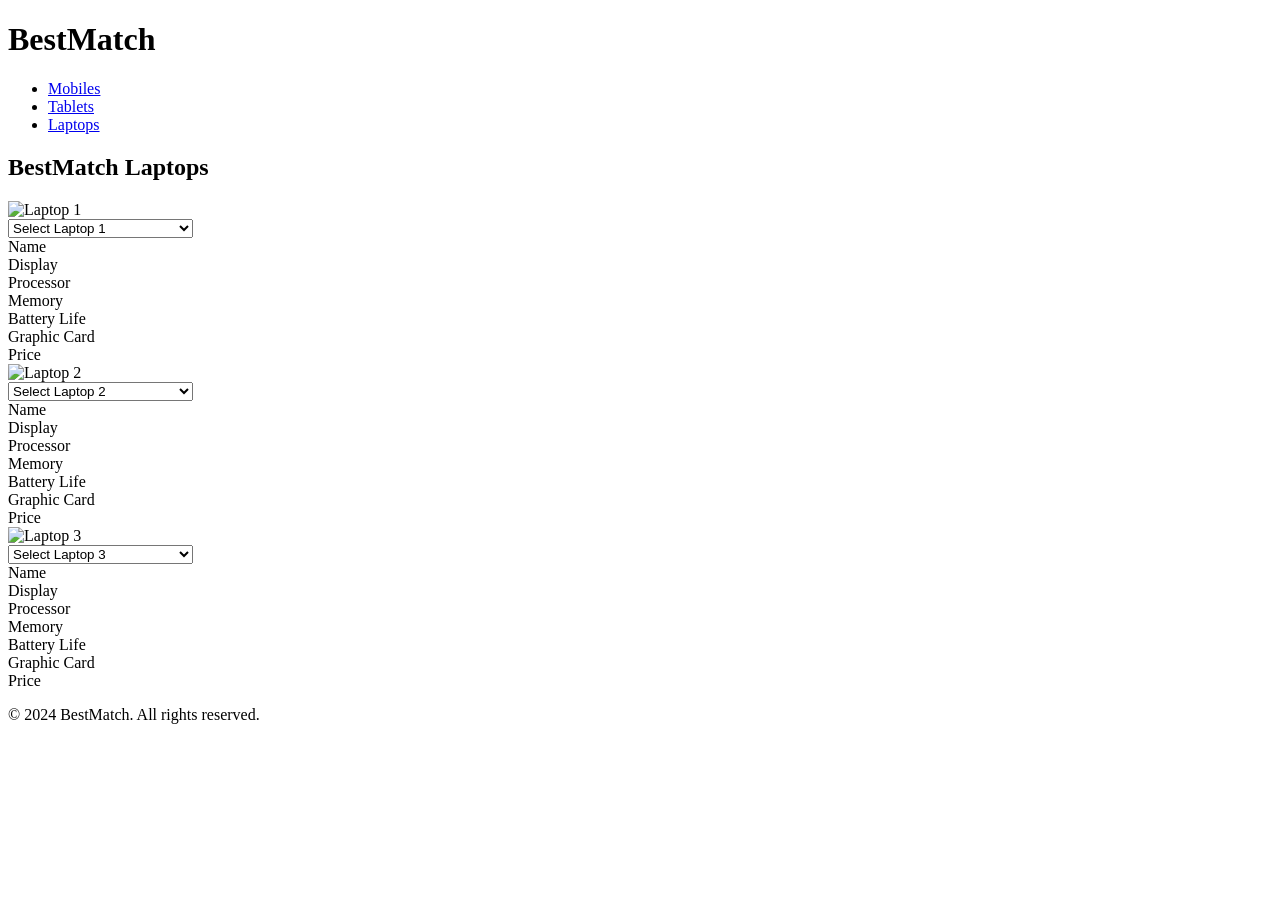
==== laptop.html @ 328fa0e4 "Update laptop.html" ====
<!DOCTYPE html>
<html lang="en">
<head>
    <meta charset="UTF-8">
    <meta name="viewport" content="width=device-width, initial-scale=1.0">
    <title>BestMatch</title>
    <link rel="stylesheet" href="laptop.css">
</head>
<body>
    <header>
        <h1>BestMatch</h1>
        <nav>
            <ul>
                <li><a href="index.html">Mobiles</a></li>
                <li><a href="tablet.html">Tablets</a></li>
                <li><a href="laptop.html">Laptops</a></li>
            </ul>
        </nav>
    </header>

    <main>
        <div class="comparison-container">
            <h2>BestMatch Laptops</h2>
            <div class="product-comparison">
                <!-- Product 1 -->
                <div class="product-card">
                    <img src="https://i.postimg.cc/bwwFgzgq/Untitled-design.png" alt="Laptop 1">
                    <div class="specs">
                        <select class="laptop-selector" id="laptop1" onchange="updateComparison()">
                            <option value="">Select Laptop 1</option>
                            <option value="macbookair">Macbook Air M2</option>
                            <option value="samsungnotebook">Galaxy Book 4 Pro</option>
                            <option value="asusvivobook">Asus Vivobook 16</option>
                            <option value="microsoftsurface">Microsoft Surface Elite</option>
                            <option value="lenovoideapad5">Lenovo IdeaPad Duet 5</option>
                            <option value="macbookairm3">Macbook Air M3</option>
                            <option value="dellxps13">Dell XPS 13</option>
                            <option value="aceraspire5">Acer Aspire 5</option>
                            <option value="acerchromebookplus515">Acer Chromebook Plus 515</option>
                            <option value="macbookprom3">Macbook Pro M3</option>
                            <option value="dellxps17">Dell XPS 17</option>
                            <option value="msikatana15">MSI Katana 15</option>
                            <option value="asustufgamingf15">Asus TUF Gaming F15</option>
                            <option value="macbookprom2max">Macbook Pro M2 Max</option>
                            <option value="acerswift3oled">Acer Swift 3 OLED</option>
                            <option value="lenovoyogabook9i">Lenovo Yoga Book 9i</option>
                            <option value="asuszenbook17">Asus Zenbook 17</option>
                            <option value="msigt77titan">MSI GT77 Titan</option>
                        </select>
                        <div class="spec-item blue">Name</div>
                        <div class="spec-item blue">Display</div>
                        <div class="spec-item blue">Processor</div>
                        <div class="spec-item blue">Memory</div>
                        <div class="spec-item blue">Battery Life</div>
                        <div class="spec-item blue">Graphic Card</div>
                        <div class="spec-item red">Price</div>
                    </div>
                </div>
                <!-- Product 2 -->
                <div class="product-card">
                    <img src="https://i.postimg.cc/bwwFgzgq/Untitled-design.png" alt="Laptop 2">
                    <div class="specs">
                        <select class="laptop-selector" id="laptop2" onchange="updateComparison()">
                            <option value="">Select Laptop 2</option>
                            <option value="macbookair">Macbook Air M2</option>
                            <option value="samsungnotebook">Galaxy Book 4 Pro</option>
                            <option value="asusvivobook">Asus Vivobook 16</option>
                            <option value="microsoftsurface">Microsoft Surface Elite</option>
                            <option value="lenovoideapad5">Lenovo IdeaPad Duet 5</option>
                            <option value="macbookairm3">Macbook Air M3</option>
                            <option value="dellxps13">Dell XPS 13</option>
                            <option value="aceraspire5">Acer Aspire 5</option>
                            <option value="acerchromebookplus515">Acer Chromebook Plus 515</option>
                            <option value="macbookprom3">Macbook Pro M3</option>
                            <option value="dellxps17">Dell XPS 17</option>
                            <option value="msikatana15">MSI Katana 15</option>
                            <option value="asustufgamingf15">Asus TUF Gaming F15</option>
                            <option value="macbookprom2max">Macbook Pro M2 Max</option>
                            <option value="acerswift3oled">Acer Swift 3 OLED</option>
                            <option value="lenovoyogabook9i">Lenovo Yoga Book 9i</option>
                            <option value="asuszenbook17">Asus Zenbook 17</option>
                            <option value="msigt77titan">MSI GT77 Titan</option>
                        </select>
                        <div class="spec-item blue">Name</div>
                        <div class="spec-item blue">Display</div>
                        <div class="spec-item blue">Processor</div>
                        <div class="spec-item blue">Memory</div>
                        <div class="spec-item blue">Battery Life</div>
                        <div class="spec-item blue">Graphic Card</div>
                        <div class="spec-item red">Price</div>
                    </div>
                </div>
                <!-- Product 3 -->
                <div class="product-card">
                    <img src="https://i.postimg.cc/bwwFgzgq/Untitled-design.png" alt="Laptop 3">
                    <div class="specs">
                        <select class="laptop-selector" id="laptop3" onchange="updateComparison()">
                            <option value="">Select Laptop 3</option>
                            <option value="macbookair">Macbook Air M2</option>
                            <option value="samsungnotebook">Galaxy Book 4 Pro</option>
                            <option value="asusvivobook">Asus Vivobook 16</option>
                            <option value="microsoftsurface">Microsoft Surface Elite</option>
                            <option value="lenovoideapad5">Lenovo IdeaPad Duet 5</option>
                            <option value="macbookairm3">Macbook Air M3</option>
                            <option value="dellxps13">Dell XPS 13</option>
                            <option value="aceraspire5">Acer Aspire 5</option>
                            <option value="acerchromebookplus515">Acer Chromebook Plus 515</option>
                            <option value="macbookprom3">Macbook Pro M3</option>
                            <option value="dellxps17">Dell XPS 17</option>
                            <option value="msikatana15">MSI Katana 15</option>
                            <option value="asustufgamingf15">Asus TUF Gaming F15</option>
                            <option value="macbookprom2max">Macbook Pro M2 Max</option>
                            <option value="acerswift3oled">Acer Swift 3 OLED</option>
                            <option value="lenovoyogabook9i">Lenovo Yoga Book 9i</option>
                            <option value="asuszenbook17">Asus Zenbook 17</option>
                            <option value="msigt77titan">MSI GT77 Titan</option>
                        </select>
                        <div class="spec-item blue">Name</div>
                        <div class="spec-item blue">Display</div>
                        <div class="spec-item blue">Processor</div>
                        <div class="spec-item blue">Memory</div>
                        <div class="spec-item blue">Battery Life</div>
                        <div class="spec-item blue">Graphic Card</div>
                        <div class="spec-item red">Price</div>
                    </div>
                </div>
            </div>
        </div>
    </main>
    <footer>
        <div class="container">
            <p>&copy; 2024 BestMatch. All rights reserved.</p>
        </div>
    </footer>

    <script src="laptop.js"></script>
</body>
</html>
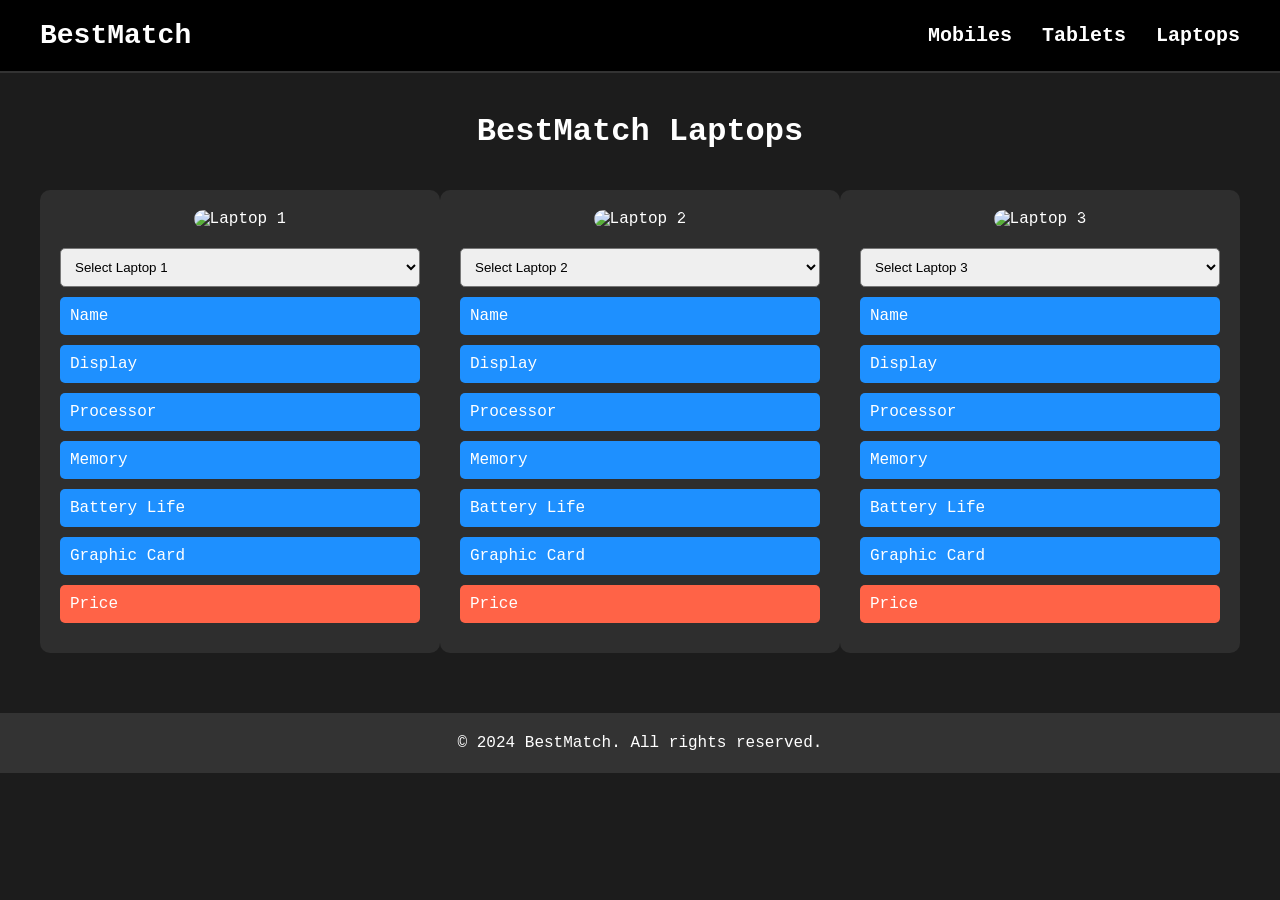
==== commit ad42c3a3: "Update Files" ====
--- a/laptop.html
+++ b/laptop.html
@@ -5,6 +5,10 @@
     <meta name="viewport" content="width=device-width, initial-scale=1.0">
     <title>BestMatch</title>
     <link rel="stylesheet" href="laptop.css">
+    <link rel="apple-touch-icon" sizes="180x180" href="/apple-touch-icon.png">
+    <link rel="icon" type="image/png" sizes="32x32" href="/favicon-32x32.png">
+    <link rel="icon" type="image/png" sizes="16x16" href="/favicon-16x16.png">
+    <link rel="manifest" href="/site.webmanifest">
 </head>
 <body>
     <header>
--- a/laptop.css
+++ b/laptop.css
@@ -0,0 +1,416 @@
+* {
+  margin: 0;
+  padding: 0;
+  box-sizing: border-box;
+}
+
+body {
+  font-family: "Courier New", Courier, monospace;
+  background-color: #1c1c1c;
+  color: white;
+}
+
+header {
+  background-color: #000;
+  padding: 20px 40px;
+  display: flex;
+  justify-content: space-between;
+  align-items: center;
+  border-bottom: 2px solid #333;
+}
+
+h1 {
+  font-size: 36px;
+  color: white;
+  margin: 0;
+  font-weight: bold;
+}
+
+nav ul {
+  display: flex;
+  gap: 30px;
+  list-style: none;
+  margin: 0;
+  padding: 0;
+}
+
+nav ul li a {
+  text-decoration: none;
+  color: white;
+  font-size: 18px;
+  font-weight: bold;
+  transition: color 0.3s;
+}
+
+nav ul li a:hover {
+  color: #1e90ff;
+}
+
+.comparison-container {
+  padding: 40px;
+}
+
+.comparison-container h2 {
+  text-align: center;
+  margin-bottom: 40px;
+  font-size: 32px;
+}
+
+.product-comparison {
+  display: flex;
+  justify-content: space-around;
+}
+
+.product-card {
+  background-color: #2e2e2e;
+  padding: 20px;
+  border-radius: 10px;
+  width: 30%;
+  text-align: center;
+  position: relative;
+  transition: transform 0.3s ease, box-shadow 0.3s ease;
+}
+
+.product-card img {
+  width: 100%;
+  height: 50%;
+  border-radius: 10px;
+  margin-bottom: 20px;
+  object-fit: cover;
+}
+
+.card-title {
+  margin-bottom: 10px;
+}
+
+.specs {
+  text-align: left;
+}
+
+.laptop-selector {
+  margin: 0;
+  padding: 10px;
+  border-radius: 5px;
+  width: 100%;
+  max-width: none;
+  box-sizing: border-box;
+}
+
+.spec-item {
+  margin: 10px 0;
+  padding: 10px;
+  border-radius: 5px;
+}
+
+.spec-item.blue {
+  background-color: #1e90ff;
+}
+
+.spec-item.red {
+  background-color: #ff6347;
+}
+
+footer {
+  background-color: #333;
+  color: white;
+  text-align: center;
+  padding: 1em 0;
+  margin-top: 20px;
+}
+
+footer p {
+  margin: 5px 0;
+}
+
+footer .container {
+  display: flex;
+  flex-direction: column;
+  align-items: center;
+}
+
+header {
+  padding: 20px 40px;
+  display: flex;
+  justify-content: space-between;
+  align-items: center;
+}
+
+h1 {
+  font-size: 36px;
+  color: white;
+  margin: 0;
+  text-align: left;
+  flex: 1;
+}
+
+nav {
+  margin-left: auto;
+}
+
+nav ul {
+  display: flex;
+  list-style: none;
+  gap: 30px;
+}
+
+nav ul li a {
+  text-decoration: none;
+  color: white;
+  font-size: 18px;
+}
+
+nav ul li a:hover {
+  color: #1e90ff;
+}
+
+@media (min-width: 1280px) {
+  body {
+    font-size: 18px;
+  }
+
+  .product-card {
+    width: 30%;
+  }
+
+  .product-comparison {
+    justify-content: space-between;
+  }
+}
+
+@media (max-width: 1280px) and (min-width: 1024px) {
+  body {
+    font-size: 16px;
+  }
+
+  .product-card {
+    width: 45%;
+  }
+
+  .product-comparison {
+    justify-content: space-around;
+  }
+
+  h1 {
+    font-size: 28px;
+  }
+
+  nav ul li a {
+    font-size: 20px;
+  }
+}
+
+@media (min-width: 768px) and (max-width: 1279px) {
+  body {
+    font-size: 12px;
+  }
+
+  h1 {
+    font-size: 20px;
+    text-align: center;
+    margin-bottom: 10px;
+  }
+
+  header {
+    background-color: #000;
+    display: flex;
+    flex-direction: column;
+    align-items: center;
+    border-bottom: 2px solid #333;
+  }
+
+  nav {
+    width: 100%;
+    display: flex;
+    justify-content: center;
+    align-items: center;
+    padding: 0;
+    margin: 0;
+  }
+
+  nav ul {
+    display: flex;
+    justify-content: center;
+    list-style: none;
+    padding: 0;
+    margin: 0;
+  }
+
+  nav ul li {
+    margin: 0 15px;
+    text-align: center;
+  }
+
+  nav ul li a {
+    font-size: 15px;
+    text-decoration: none;
+    color: white;
+  }
+
+  .product-card {
+    width: 100%;
+    margin-bottom: 15px;
+  }
+
+  .product-card img {
+    width: 100%;
+    height: 100%;
+    object-fit: cover;
+  }
+
+  .product-comparison {
+    flex-direction: column;
+    align-items: center;
+  }
+
+  .specs {
+    font-size: 12px;
+  }
+
+  footer p {
+    font-size: 12px;
+  }
+}
+
+@media (max-width: 767px) and (min-width: 480px) {
+  body {
+    font-size: 12px;
+  }
+
+  h1 {
+    font-size: 20px;
+    text-align: center;
+    margin-bottom: 10px;
+  }
+
+  header {
+    background-color: #000;
+    display: flex;
+    flex-direction: column;
+    align-items: center;
+    border-bottom: 2px solid #333;
+  }
+
+  nav {
+    width: 100%;
+    display: flex;
+    justify-content: center;
+    align-items: center;
+    padding: 0;
+    margin: 0;
+  }
+
+  nav ul {
+    display: flex;
+    justify-content: center;
+    list-style: none;
+    padding: 0;
+    margin: 0;
+  }
+
+  nav ul li {
+    margin: 0 15px;
+    text-align: center;
+  }
+
+  nav ul li a {
+    font-size: 15px;
+    text-decoration: none;
+    color: white;
+  }
+
+  .product-card {
+    width: 100%;
+    margin-bottom: 15px;
+  }
+
+  .product-card img {
+    width: 100%;
+    height: 100%;
+    object-fit: cover;
+  }
+
+  .product-comparison {
+    flex-direction: column;
+    align-items: center;
+  }
+
+  .specs {
+    font-size: 12px;
+  }
+
+  footer p {
+    font-size: 12px;
+  }
+}
+
+@media (max-width: 479px) {
+  body {
+    font-size: 12px;
+  }
+
+  h1 {
+    font-size: 20px;
+    text-align: center;
+    margin-bottom: 10px;
+  }
+
+  header {
+    background-color: #000;
+    display: flex;
+    flex-direction: column;
+    align-items: center;
+    border-bottom: 2px solid #333;
+  }
+
+  nav {
+    width: 100%;
+    display: flex;
+    justify-content: center;
+    align-items: center;
+    padding: 0;
+    margin: 0;
+  }
+
+  nav ul {
+    display: flex;
+    justify-content: center;
+    list-style: none;
+    padding: 0;
+    margin: 0;
+  }
+
+  nav ul li {
+    margin: 0 15px;
+    text-align: center;
+  }
+
+  nav ul li a {
+    font-size: 15px;
+    text-decoration: none;
+    color: white;
+  }
+
+  .product-card {
+    width: 100%;
+    margin-bottom: 15px;
+  }
+
+  .product-card img {
+    width: 100%;
+    height: 100%;
+    object-fit: cover;
+  }
+
+  .product-comparison {
+    flex-direction: column;
+    align-items: center;
+  }
+
+  .specs {
+    font-size: 12px;
+  }
+
+  footer p {
+    font-size: 12px;
+  }
+}
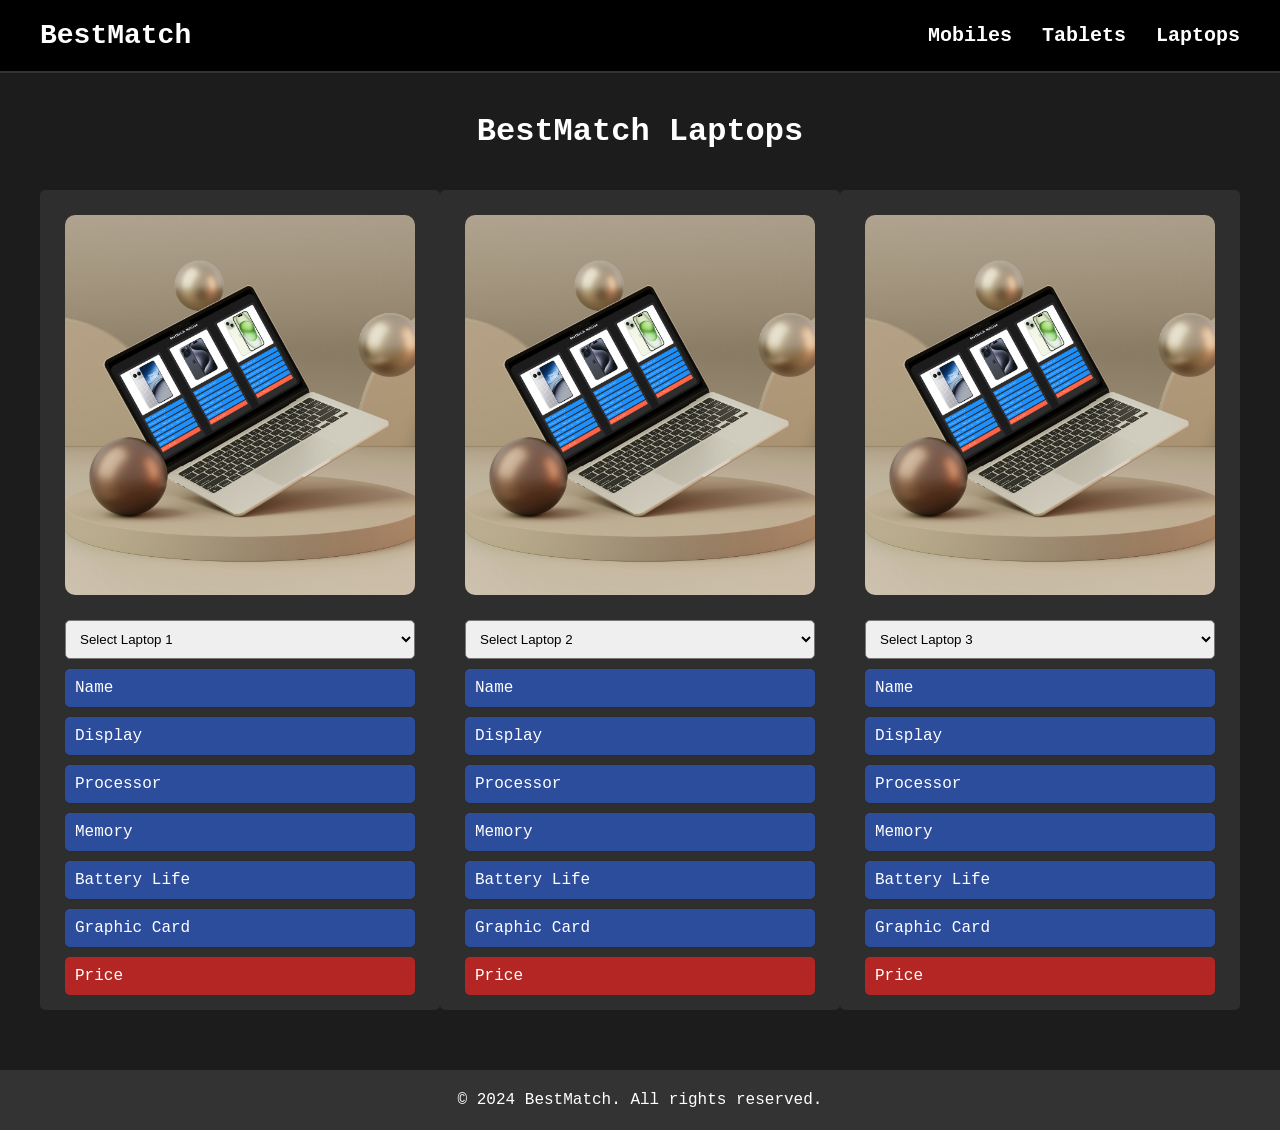
==== commit 2651e7f5: "first commit" ====
--- a/laptop.html
+++ b/laptop.html
@@ -28,7 +28,7 @@
             <div class="product-comparison">
                 <!-- Product 1 -->
                 <div class="product-card">
-                    <img src="https://i.postimg.cc/bwwFgzgq/Untitled-design.png" alt="Laptop 1">
+                    <img src="/images/img1.png" alt="Laptop 1">
                     <div class="specs">
                         <select class="laptop-selector" id="laptop1" onchange="updateComparison()">
                             <option value="">Select Laptop 1</option>
@@ -37,19 +37,7 @@
                             <option value="asusvivobook">Asus Vivobook 16</option>
                             <option value="microsoftsurface">Microsoft Surface Elite</option>
                             <option value="lenovoideapad5">Lenovo IdeaPad Duet 5</option>
-                            <option value="macbookairm3">Macbook Air M3</option>
                             <option value="dellxps13">Dell XPS 13</option>
-                            <option value="aceraspire5">Acer Aspire 5</option>
-                            <option value="acerchromebookplus515">Acer Chromebook Plus 515</option>
-                            <option value="macbookprom3">Macbook Pro M3</option>
-                            <option value="dellxps17">Dell XPS 17</option>
-                            <option value="msikatana15">MSI Katana 15</option>
-                            <option value="asustufgamingf15">Asus TUF Gaming F15</option>
-                            <option value="macbookprom2max">Macbook Pro M2 Max</option>
-                            <option value="acerswift3oled">Acer Swift 3 OLED</option>
-                            <option value="lenovoyogabook9i">Lenovo Yoga Book 9i</option>
-                            <option value="asuszenbook17">Asus Zenbook 17</option>
-                            <option value="msigt77titan">MSI GT77 Titan</option>
                         </select>
                         <div class="spec-item blue">Name</div>
                         <div class="spec-item blue">Display</div>
@@ -62,7 +50,7 @@
                 </div>
                 <!-- Product 2 -->
                 <div class="product-card">
-                    <img src="https://i.postimg.cc/bwwFgzgq/Untitled-design.png" alt="Laptop 2">
+                    <img src="/images/img1.png" alt="Laptop 2">
                     <div class="specs">
                         <select class="laptop-selector" id="laptop2" onchange="updateComparison()">
                             <option value="">Select Laptop 2</option>
@@ -71,19 +59,7 @@
                             <option value="asusvivobook">Asus Vivobook 16</option>
                             <option value="microsoftsurface">Microsoft Surface Elite</option>
                             <option value="lenovoideapad5">Lenovo IdeaPad Duet 5</option>
-                            <option value="macbookairm3">Macbook Air M3</option>
                             <option value="dellxps13">Dell XPS 13</option>
-                            <option value="aceraspire5">Acer Aspire 5</option>
-                            <option value="acerchromebookplus515">Acer Chromebook Plus 515</option>
-                            <option value="macbookprom3">Macbook Pro M3</option>
-                            <option value="dellxps17">Dell XPS 17</option>
-                            <option value="msikatana15">MSI Katana 15</option>
-                            <option value="asustufgamingf15">Asus TUF Gaming F15</option>
-                            <option value="macbookprom2max">Macbook Pro M2 Max</option>
-                            <option value="acerswift3oled">Acer Swift 3 OLED</option>
-                            <option value="lenovoyogabook9i">Lenovo Yoga Book 9i</option>
-                            <option value="asuszenbook17">Asus Zenbook 17</option>
-                            <option value="msigt77titan">MSI GT77 Titan</option>
                         </select>
                         <div class="spec-item blue">Name</div>
                         <div class="spec-item blue">Display</div>
@@ -96,7 +72,7 @@
                 </div>
                 <!-- Product 3 -->
                 <div class="product-card">
-                    <img src="https://i.postimg.cc/bwwFgzgq/Untitled-design.png" alt="Laptop 3">
+                    <img src="/images/img1.png" alt="Laptop 3">
                     <div class="specs">
                         <select class="laptop-selector" id="laptop3" onchange="updateComparison()">
                             <option value="">Select Laptop 3</option>
@@ -105,19 +81,7 @@
                             <option value="asusvivobook">Asus Vivobook 16</option>
                             <option value="microsoftsurface">Microsoft Surface Elite</option>
                             <option value="lenovoideapad5">Lenovo IdeaPad Duet 5</option>
-                            <option value="macbookairm3">Macbook Air M3</option>
                             <option value="dellxps13">Dell XPS 13</option>
-                            <option value="aceraspire5">Acer Aspire 5</option>
-                            <option value="acerchromebookplus515">Acer Chromebook Plus 515</option>
-                            <option value="macbookprom3">Macbook Pro M3</option>
-                            <option value="dellxps17">Dell XPS 17</option>
-                            <option value="msikatana15">MSI Katana 15</option>
-                            <option value="asustufgamingf15">Asus TUF Gaming F15</option>
-                            <option value="macbookprom2max">Macbook Pro M2 Max</option>
-                            <option value="acerswift3oled">Acer Swift 3 OLED</option>
-                            <option value="lenovoyogabook9i">Lenovo Yoga Book 9i</option>
-                            <option value="asuszenbook17">Asus Zenbook 17</option>
-                            <option value="msigt77titan">MSI GT77 Titan</option>
                         </select>
                         <div class="spec-item blue">Name</div>
                         <div class="spec-item blue">Display</div>
--- a/laptop.css
+++ b/laptop.css
@@ -63,12 +63,13 @@
 
 .product-card {
   background-color: #2e2e2e;
-  padding: 20px;
-  border-radius: 10px;
-  width: 30%;
-  text-align: center;
-  position: relative;
-  transition: transform 0.3s ease, box-shadow 0.3s ease;
+    padding: 25px;
+    padding-bottom: 35px;
+    border-radius: 5px;
+    width: 30%;
+    text-align: center;
+    position: relative;
+    transition: transform 0.3s ease, box-shadow 0.3s ease;
 }
 
 .product-card img {
@@ -103,11 +104,11 @@
 }
 
 .spec-item.blue {
-  background-color: #1e90ff;
+  background-color: #2c4c9c;
 }
 
 .spec-item.red {
-  background-color: #ff6347;
+  background-color: #b32624;
 }
 
 footer {
